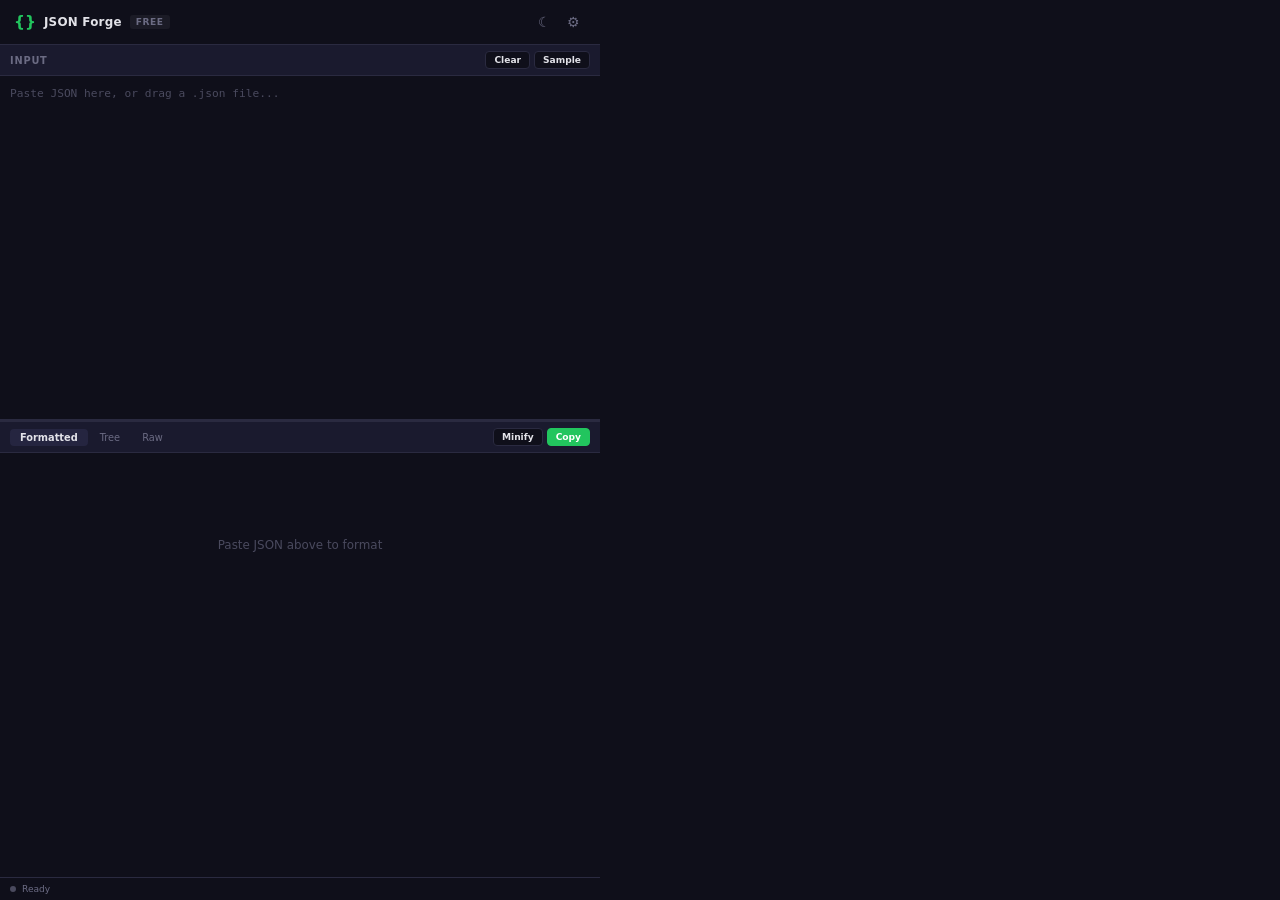
==== popup.html @ 89d29d86 "v1.0.0: Full extension source - popup UI, format/validate, tree view, themes, copy, minify, Pro lice" ====
<!DOCTYPE html>
<html lang="en">
<head>
  <meta charset="UTF-8">
  <meta name="viewport" content="width=device-width, initial-scale=1.0">
  <title>JSON Forge</title>
  <link rel="stylesheet" href="popup.css">
</head>
<body>
  <div class="app">
    <!-- Header -->
    <header class="header">
      <div class="brand">
        <span class="logo">&#123;&#125;</span>
        <span class="name">JSON Forge</span>
        <span class="badge" id="proBadge">Free</span>
      </div>
      <div class="header-actions">
        <button class="icon-btn" id="themeToggle" title="Toggle theme">&#9790;</button>
        <button class="icon-btn" id="settingsBtn" title="Settings">&#9881;</button>
      </div>
    </header>

    <!-- Main workspace -->
    <div class="workspace">
      <!-- Input pane -->
      <div class="pane input-pane">
        <div class="pane-header">
          <label class="pane-label">Input</label>
          <div class="pane-actions">
            <button class="btn btn-sm" id="clearBtn">Clear</button>
            <button class="btn btn-sm" id="sampleBtn">Sample</button>
          </div>
        </div>
        <textarea
          id="inputArea"
          class="input-area"
          placeholder="Paste JSON here, or drag a .json file..."
          spellcheck="false"
        ></textarea>
        <div class="drop-overlay" id="dropOverlay">
          <div class="drop-text">Drop .json file here</div>
        </div>
      </div>

      <!-- Divider (draggable) -->
      <div class="divider" id="divider"></div>

      <!-- Output pane -->
      <div class="pane output-pane">
        <div class="pane-header">
          <div class="view-tabs">
            <button class="view-tab active" data-view="formatted">Formatted</button>
            <button class="view-tab" data-view="tree">Tree</button>
            <button class="view-tab" data-view="raw">Raw</button>
          </div>
          <div class="pane-actions">
            <button class="btn btn-sm" id="minifyToggle" title="Minify output">Minify</button>
            <button class="btn btn-sm btn-primary" id="copyBtn">Copy</button>
          </div>
        </div>
        <div class="output-area" id="outputArea">
          <div class="placeholder">Paste JSON above to format</div>
        </div>
      </div>
    </div>

    <!-- Status bar -->
    <footer class="status-bar">
      <div class="status-left">
        <span class="status-indicator" id="statusIndicator"></span>
        <span id="statusText">Ready</span>
      </div>
      <div class="status-right">
        <span id="lineCount"></span>
        <span id="charCount"></span>
      </div>
    </footer>
  </div>

  <!-- Settings panel (hidden) -->
  <div class="overlay" id="settingsOverlay">
    <div class="panel" id="settingsPanel">
      <div class="panel-header">
        <h2>Settings</h2>
        <button class="icon-btn" id="closeSettings">&times;</button>
      </div>
      <div class="panel-body">
        <div class="setting">
          <label>Tab size</label>
          <select id="tabSize">
            <option value="2">2 spaces</option>
            <option value="4" selected>4 spaces</option>
            <option value="8">8 spaces</option>
          </select>
        </div>
        <div class="setting">
          <label>Theme</label>
          <select id="themeSelect">
            <option value="dark">Dark</option>
            <option value="light">Light</option>
          </select>
        </div>
        <div class="setting">
          <label>Line numbers</label>
          <input type="checkbox" id="showLineNumbers" checked>
        </div>
        <hr>
        <div class="setting pro-section">
          <label class="pro-label">PRO FEATURES</label>
        </div>
        <div class="setting">
          <label>History</label>
          <span class="pro-tag">Pro</span>
        </div>
        <div class="setting">
          <label>JSON Diff</label>
          <span class="pro-tag">Pro</span>
        </div>
        <div class="setting">
          <label>Export (CSV, YAML)</label>
          <span class="pro-tag">Pro</span>
        </div>
        <div class="setting">
          <label>JSONPath query</label>
          <span class="pro-tag">Pro</span>
        </div>
        <button class="btn btn-primary btn-full" id="upgradeBtn">Upgrade to Pro — $4.99/yr</button>
      </div>
    </div>
  </div>

  <script src="popup.js"></script>
</body>
</html>
---- popup.css ----
/* ── Reset & Base ── */
*, *::before, *::after { margin: 0; padding: 0; box-sizing: border-box; }
html { font-size: 14px; }

/* ── Dark Theme (default) ── */
:root {
  --bg: #0f0f1a;
  --bg-2: #1a1a2e;
  --bg-3: #252540;
  --text: #e2e2e8;
  --text-muted: #6b6b83;
  --text-dim: #4a4a5e;
  --border: #2a2a40;
  --accent: #22c55e;
  --accent-dim: rgba(34,197,94,0.15);
  --error: #ef4444;
  --error-dim: rgba(239,68,68,0.15);
  --warning: #f59e0b;
  --primary: #3b82f6;
  --primary-dim: rgba(59,130,246,0.15);
  --font-mono: 'SF Mono', 'Fira Code', 'Cascadia Code', 'Consolas', monospace;
  --font-sans: -apple-system, BlinkMacSystemFont, 'Segoe UI', system-ui, sans-serif;
  --radius: 6px;
  --radius-sm: 4px;
  --shadow: 0 4px 20px rgba(0,0,0,0.3);
}

/* ── Light Theme ── */
.light {
  --bg: #ffffff;
  --bg-2: #f5f5f8;
  --bg-3: #eaeaef;
  --text: #1a1a2e;
  --text-muted: #6b6b83;
  --text-dim: #9a9ab0;
  --border: #d4d4dc;
  --accent: #16a34a;
  --accent-dim: rgba(22,163,74,0.1);
  --shadow: 0 4px 20px rgba(0,0,0,0.08);
}

/* ── Layout ── */
body {
  width: 600px;
  height: 500px;
  font-family: var(--font-sans);
  background: var(--bg);
  color: var(--text);
  overflow: hidden;
  -webkit-font-smoothing: antialiased;
}

.app {
  display: flex;
  flex-direction: column;
  height: 100vh;
}

/* ── Header ── */
.header {
  display: flex;
  align-items: center;
  justify-content: space-between;
  padding: 10px 14px;
  border-bottom: 1px solid var(--border);
  flex-shrink: 0;
}

.brand { display: flex; align-items: center; gap: 8px; }
.logo { font-size: 1.1rem; font-weight: 700; color: var(--accent); }
.name { font-size: 0.85rem; font-weight: 600; letter-spacing: 0.02em; }
.badge {
  font-size: 0.65rem;
  font-weight: 600;
  padding: 2px 6px;
  border-radius: 3px;
  background: rgba(255,255,255,0.05);
  color: var(--text-muted);
  text-transform: uppercase;
  letter-spacing: 0.06em;
}
.badge.pro { background: var(--accent-dim); color: var(--accent); }
.badge.trial { background: var(--primary-dim); color: var(--primary); }

.header-actions { display: flex; gap: 4px; }

.icon-btn {
  background: none;
  border: none;
  color: var(--text-muted);
  cursor: pointer;
  font-size: 1rem;
  padding: 4px 6px;
  border-radius: var(--radius-sm);
  transition: all 0.15s;
}
.icon-btn:hover { background: var(--bg-2); color: var(--text); }

/* ── Workspace ── */
.workspace {
  display: flex;
  flex-direction: column;
  flex: 1;
  min-height: 0;
  position: relative;
}

.pane {
  display: flex;
  flex-direction: column;
  min-height: 0;
}

.input-pane { flex: 0 0 45%; }
.output-pane { flex: 1; }

.pane-header {
  display: flex;
  align-items: center;
  justify-content: space-between;
  padding: 6px 10px;
  background: var(--bg-2);
  border-bottom: 1px solid var(--border);
  flex-shrink: 0;
}

.pane-label {
  font-size: 0.7rem;
  font-weight: 600;
  text-transform: uppercase;
  letter-spacing: 0.08em;
  color: var(--text-muted);
}

.pane-actions { display: flex; gap: 4px; }

.btn {
  font-family: var(--font-sans);
  font-size: 0.7rem;
  font-weight: 600;
  padding: 4px 10px;
  border: 1px solid var(--border);
  border-radius: var(--radius-sm);
  background: var(--bg);
  color: var(--text);
  cursor: pointer;
  transition: all 0.12s;
}
.btn:hover { background: var(--bg-2); border-color: var(--text-muted); }
.btn-sm { padding: 3px 8px; font-size: 0.65rem; }
.btn-primary { background: var(--accent); color: #fff; border-color: var(--accent); }
.btn-primary:hover { opacity: 0.9; }
.btn-full { width: 100%; margin-top: 12px; padding: 8px; font-size: 0.8rem; text-align: center; }

/* ── Input Area ── */
.input-area {
  flex: 1;
  width: 100%;
  padding: 10px;
  font-family: var(--font-mono);
  font-size: 0.8rem;
  line-height: 1.5;
  color: var(--text);
  background: var(--bg);
  border: none;
  outline: none;
  resize: none;
  tab-size: 2;
}
.input-area::placeholder { color: var(--text-dim); }
.input-area:focus { background: var(--bg-2); }

/* ── Drop overlay ── */
.drop-overlay {
  display: none;
  position: absolute;
  top: 0; left: 0; right: 0; bottom: 0;
  background: rgba(15,15,26,0.92);
  align-items: center;
  justify-content: center;
  z-index: 10;
  font-size: 1.1rem;
  font-weight: 600;
  color: var(--accent);
  border: 2px dashed var(--accent);
  border-radius: var(--radius);
}
.dragging .drop-overlay { display: flex; }

/* ── Divider ── */
.divider {
  height: 3px;
  background: var(--border);
  cursor: row-resize;
  flex-shrink: 0;
  transition: background 0.15s;
}
.divider:hover { background: var(--accent); }

/* ── View Tabs ── */
.view-tabs { display: flex; gap: 2px; }
.view-tab {
  font-family: var(--font-sans);
  font-size: 0.7rem;
  font-weight: 500;
  padding: 3px 10px;
  border: none;
  border-radius: var(--radius-sm);
  background: transparent;
  color: var(--text-muted);
  cursor: pointer;
  transition: all 0.12s;
}
.view-tab:hover { color: var(--text); background: var(--bg-3); }
.view-tab.active { background: var(--bg-3); color: var(--text); font-weight: 600; }

/* ── Output Area ── */
.output-area {
  flex: 1;
  padding: 10px;
  font-family: var(--font-mono);
  font-size: 0.8rem;
  line-height: 1.5;
  overflow: auto;
  background: var(--bg);
  white-space: pre-wrap;
  word-break: break-all;
}

.output-area .placeholder {
  color: var(--text-dim);
  font-family: var(--font-sans);
  font-size: 0.85rem;
  text-align: center;
  padding-top: 40px;
}

/* ── Syntax Highlighting ── */
.hl-key { color: #ff79c6; }
.hl-string { color: #f1fa8c; }
.hl-number { color: #bd93f9; }
.hl-bool { color: #50fa7b; }
.hl-null { color: #ff79c6; }
.hl-bracket { color: var(--text-muted); }
.hl-colon { color: var(--text-muted); }
.hl-comma { color: var(--text-muted); }
.light .hl-key { color: #d63384; }
.light .hl-string { color: #0d9488; }
.light .hl-number { color: #7c3aed; }
.light .hl-bool { color: #16a34a; }
.light .hl-null { color: #d63384; }

/* ── Status Bar ── */
.status-bar {
  display: flex;
  align-items: center;
  justify-content: space-between;
  padding: 6px 10px;
  border-top: 1px solid var(--border);
  font-size: 0.65rem;
  color: var(--text-muted);
  flex-shrink: 0;
}
.status-left, .status-right { display: flex; align-items: center; gap: 6px; }
.status-right { gap: 12px; }
.status-indicator {
  width: 6px;
  height: 6px;
  border-radius: 50%;
  background: var(--text-dim);
  display: inline-block;
}
.status-indicator.valid { background: var(--accent); }
.status-indicator.invalid { background: var(--error); }

/* ── Error Display ── */
.error-message {
  color: var(--error);
  font-family: var(--font-mono);
  font-size: 0.75rem;
  padding: 6px 10px;
  background: var(--error-dim);
  border-radius: var(--radius-sm);
  margin-bottom: 6px;
}

/* ── Settings Overlay ── */
.overlay {
  display: none;
  position: fixed;
  top: 0; left: 0; right: 0; bottom: 0;
  background: rgba(0,0,0,0.5);
  align-items: center;
  justify-content: center;
  z-index: 100;
}
.overlay.open { display: flex; }

.panel {
  width: 90%;
  max-width: 400px;
  background: var(--bg);
  border: 1px solid var(--border);
  border-radius: var(--radius);
  box-shadow: var(--shadow);
}
.panel-header {
  display: flex;
  align-items: center;
  justify-content: space-between;
  padding: 12px 14px;
  border-bottom: 1px solid var(--border);
}
.panel-header h2 { font-size: 0.9rem; font-weight: 600; }
.panel-body { padding: 14px; }

.setting {
  display: flex;
  align-items: center;
  justify-content: space-between;
  padding: 8px 0;
}
.setting label { font-size: 0.8rem; }
.setting select, .setting input[type="checkbox"] {
  font-family: var(--font-sans);
  font-size: 0.75rem;
  padding: 3px 6px;
  border: 1px solid var(--border);
  border-radius: var(--radius-sm);
  background: var(--bg-2);
  color: var(--text);
}
.panel-body hr { border: none; border-top: 1px solid var(--border); margin: 12px 0; }

.pro-section { justify-content: flex-start; gap: 8px; }
.pro-label {
  font-size: 0.65rem !important;
  font-weight: 600;
  text-transform: uppercase;
  letter-spacing: 0.1em;
  color: var(--accent);
}
.pro-tag {
  font-size: 0.6rem;
  font-weight: 600;
  text-transform: uppercase;
  letter-spacing: 0.06em;
  padding: 1px 5px;
  border-radius: 3px;
  background: var(--accent-dim);
  color: var(--accent);
}

/* ── Tree View ── */
.tree-node { margin-left: 16px; }
.tree-toggle {
  cursor: pointer;
  display: inline-flex;
  align-items: center;
  gap: 2px;
  color: var(--text-muted);
  font-size: 0.65rem;
  margin-right: 2px;
  user-select: none;
}
.tree-toggle:hover { color: var(--text); }
.tree-key { color: var(--primary); }
.light .tree-key { color: #2563eb; }
.tree-collapsed .tree-children { display: none; }

/* ── Scrollbar ── */
::-webkit-scrollbar { width: 6px; height: 6px; }
::-webkit-scrollbar-track { background: transparent; }
::-webkit-scrollbar-thumb { background: var(--border); border-radius: 3px; }
::-webkit-scrollbar-thumb:hover { background: var(--text-muted); }
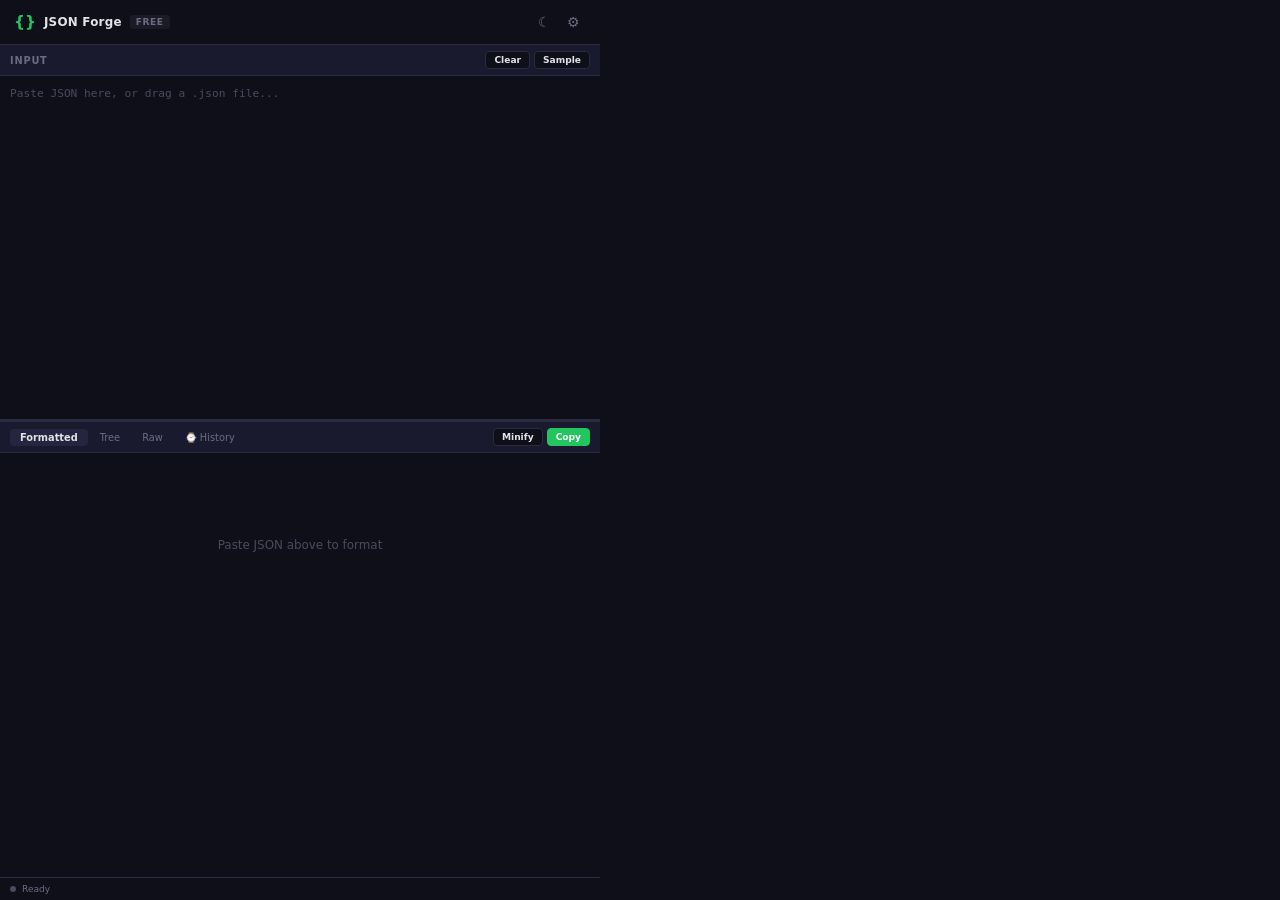
==== commit 3236e058: "Pro feature: format history + fix price to .99/yr" ====
--- a/popup.html
+++ b/popup.html
@@ -53,6 +53,7 @@
             <button class="view-tab active" data-view="formatted">Formatted</button>
             <button class="view-tab" data-view="tree">Tree</button>
             <button class="view-tab" data-view="raw">Raw</button>
+            <button class="view-tab" data-view="history" title="Format history (Pro)">&#8986; History</button>
           </div>
           <div class="pane-actions">
             <button class="btn btn-sm" id="minifyToggle" title="Minify output">Minify</button>
@@ -125,7 +126,7 @@
           <label>JSONPath query</label>
           <span class="pro-tag">Pro</span>
         </div>
-        <button class="btn btn-primary btn-full" id="upgradeBtn">Upgrade to Pro — $4.99/yr</button>
+        <button class="btn btn-primary btn-full" id="upgradeBtn">Upgrade to Pro — $9.99/yr</button>
       </div>
     </div>
   </div>
--- a/popup.css
+++ b/popup.css
@@ -351,6 +351,69 @@
   color: var(--accent);
 }
 
+/* ── History View ── */
+.history-list { padding: 4px; }
+.history-item {
+  background: var(--bg-2);
+  border: 1px solid var(--border);
+  border-radius: var(--radius);
+  padding: 10px 12px;
+  margin-bottom: 8px;
+  transition: border-color 0.12s;
+}
+.history-item:hover { border-color: var(--text-muted); }
+.history-item-meta {
+  display: flex;
+  justify-content: space-between;
+  align-items: center;
+  margin-bottom: 6px;
+}
+.history-item-time {
+  font-size: 0.7rem;
+  font-weight: 600;
+  color: var(--text-muted);
+}
+.history-item-stats {
+  font-size: 0.65rem;
+  color: var(--text-dim);
+  font-family: var(--font-mono);
+}
+.history-item-preview {
+  font-family: var(--font-mono);
+  font-size: 0.72rem;
+  line-height: 1.4;
+  color: var(--text);
+  background: var(--bg);
+  padding: 6px 8px;
+  border-radius: var(--radius-sm);
+  margin-bottom: 6px;
+  overflow-x: auto;
+  white-space: pre;
+  max-height: 60px;
+}
+.history-item-actions { display: flex; gap: 6px; }
+.history-more {
+  text-align: center;
+  font-size: 0.7rem;
+  color: var(--text-dim);
+  padding: 8px;
+}
+.history-locked {
+  display: flex;
+  flex-direction: column;
+  align-items: center;
+  justify-content: center;
+  gap: 12px;
+  padding: 40px 20px;
+  text-align: center;
+}
+.history-lock-icon { font-size: 2rem; }
+.history-trial-note {
+  font-size: 0.7rem;
+  color: var(--text-muted);
+  margin: 0;
+}
+
 /* ── Tree View ── */
 .tree-node { margin-left: 16px; }
 .tree-toggle {
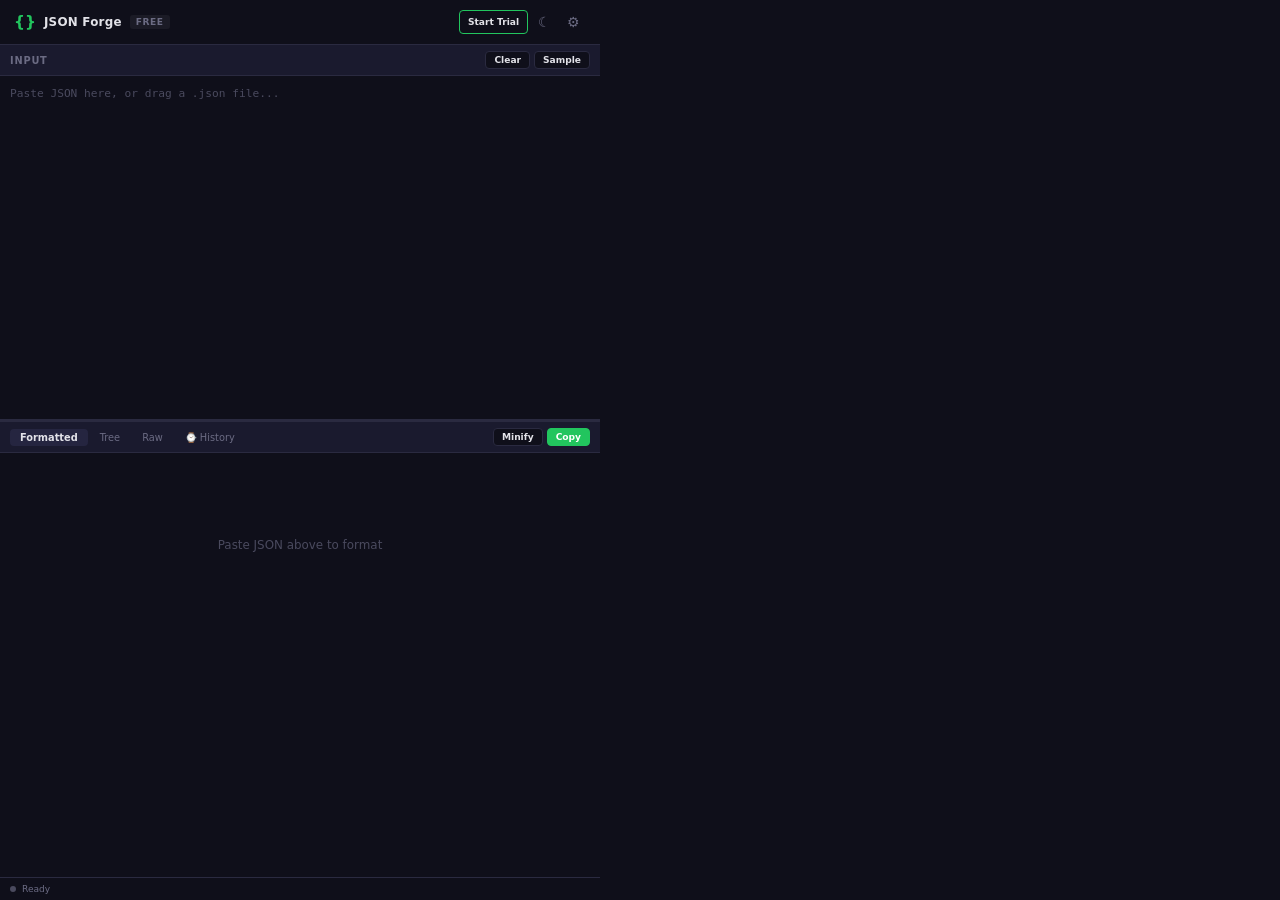
==== commit 659c1e47: "Make Pro activation discoverable: header trial button, History lock screen with activate flow" ====
--- a/popup.html
+++ b/popup.html
@@ -16,6 +16,7 @@
         <span class="badge" id="proBadge">Free</span>
       </div>
       <div class="header-actions">
+        <button class="btn btn-sm" id="activateTrialBtn" style="border-color:#22c55e;">Start Trial</button>
         <button class="icon-btn" id="themeToggle" title="Toggle theme">&#9790;</button>
         <button class="icon-btn" id="settingsBtn" title="Settings">&#9881;</button>
       </div>
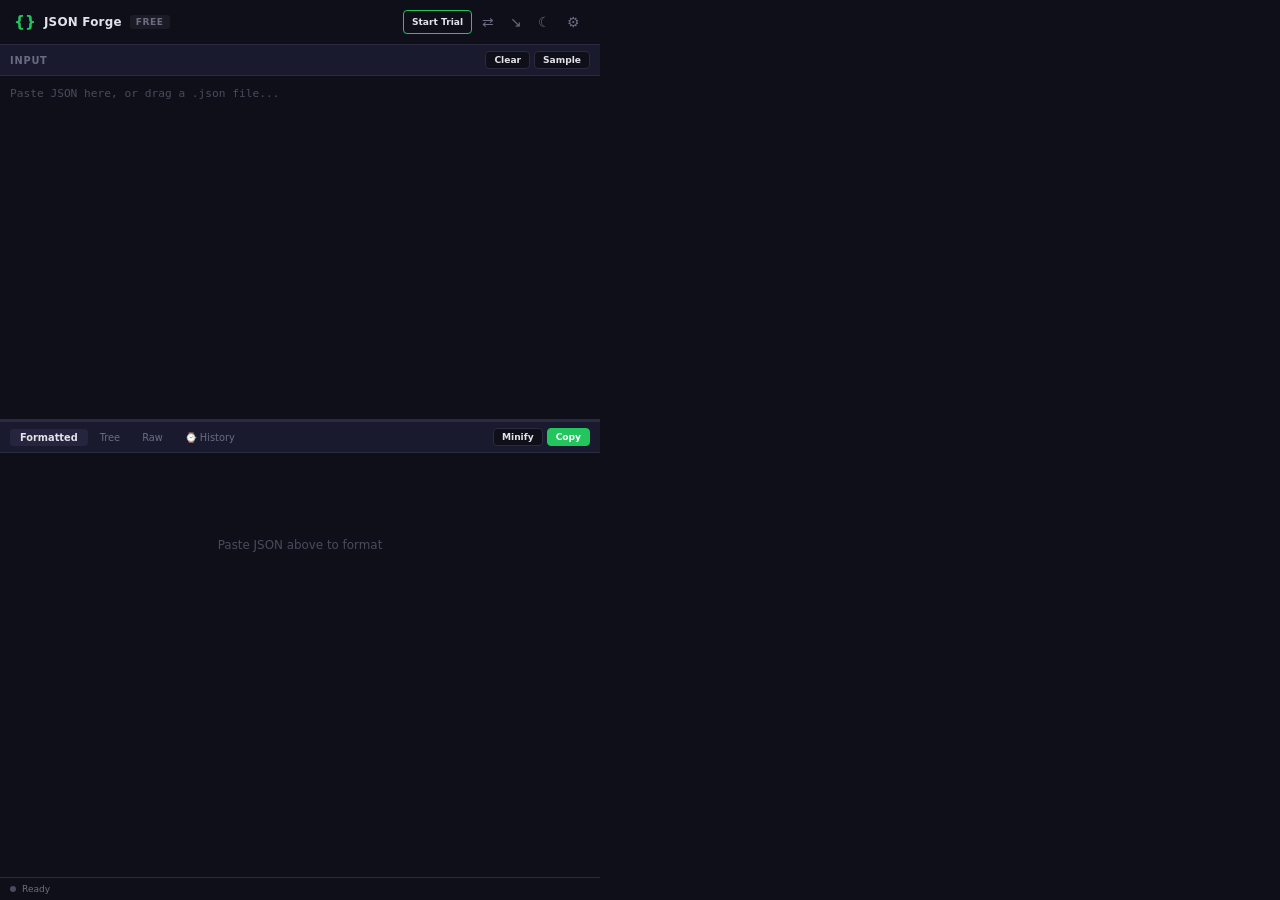
==== commit 45237fef: "Pro features v1.1: Export, JSONPath, JSON Diff, Custom themes" ====
--- a/popup.html
+++ b/popup.html
@@ -17,6 +17,8 @@
       </div>
       <div class="header-actions">
         <button class="btn btn-sm" id="activateTrialBtn" style="border-color:#22c55e;">Start Trial</button>
+        <button class="icon-btn" id="diffBtn" title="JSON Diff (Pro)">&#8644;</button>
+        <button class="icon-btn" id="exportBtn" title="Export (Pro)">&#8600;</button>
         <button class="icon-btn" id="themeToggle" title="Toggle theme">&#9790;</button>
         <button class="icon-btn" id="settingsBtn" title="Settings">&#9881;</button>
       </div>
@@ -61,8 +63,24 @@
             <button class="btn btn-sm btn-primary" id="copyBtn">Copy</button>
           </div>
         </div>
+
+        <!-- JSONPath query bar (hidden, shown for Pro) -->
+        <div class="query-bar" id="queryBar" style="display:none;">
+          <span class="query-prefix">$.</span>
+          <input type="text" id="queryInput" class="query-input" placeholder="key or path (e.g. store.books[0].title)" spellcheck="false">
+          <span class="query-count" id="queryCount"></span>
+        </div>
+
         <div class="output-area" id="outputArea">
           <div class="placeholder">Paste JSON above to format</div>
+        </div>
+
+        <!-- Export dropdown (hidden) -->
+        <div class="export-dropdown" id="exportDropdown" style="display:none;">
+          <button class="export-option" data-format="json">As JSON</button>
+          <button class="export-option" data-format="csv">As CSV</button>
+          <button class="export-option" data-format="yaml">As YAML</button>
+          <button class="export-option" data-format="minified">As minified JSON</button>
         </div>
       </div>
     </div>
@@ -132,6 +150,36 @@
     </div>
   </div>
 
+  <!-- Diff overlay (hidden) -->
+  <div class="overlay" id="diffOverlay" style="display:none;">
+    <div class="panel diff-panel">
+      <div class="panel-header">
+        <h2>JSON Diff</h2>
+        <button class="icon-btn" id="closeDiff">&times;</button>
+      </div>
+      <div class="diff-body">
+        <div class="diff-inputs">
+          <div class="diff-pane">
+            <label class="diff-label">Old JSON</label>
+            <textarea id="diffOld" class="diff-textarea" placeholder='{"old":"value"}' spellcheck="false"></textarea>
+          </div>
+          <div class="diff-pane">
+            <label class="diff-label">New JSON</label>
+            <textarea id="diffNew" class="diff-textarea" placeholder='{"new":"value"}' spellcheck="false"></textarea>
+          </div>
+        </div>
+        <button class="btn btn-primary btn-full" id="diffCompareBtn">Compare</button>
+        <div class="diff-results" id="diffResults">
+          <div class="placeholder">Paste old and new JSON, then click Compare.</div>
+        </div>
+        <div class="diff-actions" id="diffActions" style="display:none;">
+          <button class="btn btn-sm" id="diffCopyResults">Copy diff</button>
+          <button class="btn btn-sm" id="diffClear">Clear</button>
+        </div>
+      </div>
+    </div>
+  </div>
+
   <script src="popup.js"></script>
 </body>
 </html>
--- a/popup.css
+++ b/popup.css
@@ -112,7 +112,7 @@
 }
 
 .input-pane { flex: 0 0 45%; }
-.output-pane { flex: 1; }
+.output-pane { flex: 1; position: relative; }
 
 .pane-header {
   display: flex;
@@ -436,3 +436,153 @@
 ::-webkit-scrollbar-track { background: transparent; }
 ::-webkit-scrollbar-thumb { background: var(--border); border-radius: 3px; }
 ::-webkit-scrollbar-thumb:hover { background: var(--text-muted); }
+
+/* ── Export Dropdown ── */
+.export-dropdown {
+  position: absolute;
+  right: 42px;
+  top: 28px;
+  background: var(--bg-2);
+  border: 1px solid var(--border);
+  border-radius: var(--radius);
+  box-shadow: var(--shadow);
+  z-index: 20;
+  min-width: 130px;
+}
+.export-option {
+  display: block;
+  width: 100%;
+  padding: 6px 14px;
+  font-size: 0.7rem;
+  font-family: var(--font-mono);
+  color: var(--text);
+  background: none;
+  border: none;
+  cursor: pointer;
+  text-align: left;
+  transition: background 0.1s;
+}
+.export-option:hover { background: var(--bg-3); }
+.export-option:first-child { border-radius: var(--radius) var(--radius) 0 0; }
+.export-option:last-child { border-radius: 0 0 var(--radius) var(--radius); }
+
+/* ── JSONPath Query Bar ── */
+.query-bar {
+  display: flex;
+  align-items: center;
+  gap: 4px;
+  padding: 4px 10px;
+  background: var(--bg-2);
+  border-bottom: 1px solid var(--border);
+  flex-shrink: 0;
+}
+.query-prefix {
+  font-family: var(--font-mono);
+  font-size: 0.75rem;
+  color: var(--accent);
+  font-weight: 700;
+}
+.query-input {
+  flex: 1;
+  font-family: var(--font-mono);
+  font-size: 0.7rem;
+  padding: 3px 6px;
+  background: var(--bg);
+  border: 1px solid var(--border);
+  border-radius: var(--radius-sm);
+  color: var(--text);
+  outline: none;
+}
+.query-input:focus { border-color: var(--accent); }
+.query-input::placeholder { color: var(--text-dim); }
+.query-count {
+  font-family: var(--font-mono);
+  font-size: 0.6rem;
+  color: var(--text-muted);
+  white-space: nowrap;
+}
+
+/* ── Diff Overlay ── */
+.diff-panel {
+  max-width: 500px;
+  max-height: 85vh;
+  display: flex;
+  flex-direction: column;
+}
+.diff-body {
+  padding: 14px;
+  overflow-y: auto;
+  flex: 1;
+}
+.diff-inputs {
+  display: flex;
+  gap: 10px;
+  margin-bottom: 10px;
+}
+.diff-pane { flex: 1; }
+.diff-label {
+  font-size: 0.7rem;
+  font-weight: 600;
+  text-transform: uppercase;
+  letter-spacing: 0.08em;
+  color: var(--text-muted);
+  display: block;
+  margin-bottom: 4px;
+}
+.diff-textarea {
+  width: 100%;
+  height: 100px;
+  font-family: var(--font-mono);
+  font-size: 0.7rem;
+  padding: 6px;
+  background: var(--bg);
+  border: 1px solid var(--border);
+  border-radius: var(--radius-sm);
+  color: var(--text);
+  outline: none;
+  resize: vertical;
+}
+.diff-textarea:focus { border-color: var(--accent); }
+.diff-textarea::placeholder { color: var(--text-dim); }
+
+.diff-results {
+  font-family: var(--font-mono);
+  font-size: 0.7rem;
+  line-height: 1.6;
+  margin-top: 10px;
+  padding: 8px;
+  background: var(--bg);
+  border: 1px solid var(--border);
+  border-radius: var(--radius-sm);
+  max-height: 300px;
+  overflow-y: auto;
+  min-height: 40px;
+}
+.diff-summary {
+  font-weight: 600;
+  margin-bottom: 8px;
+  color: var(--text);
+}
+.diff-line {
+  display: flex;
+  gap: 6px;
+  padding: 2px 4px;
+  border-radius: 2px;
+  align-items: baseline;
+}
+.diff-icon { font-weight: 700; width: 14px; text-align: center; flex-shrink: 0; }
+.diff-path { color: var(--text-muted); flex-shrink: 0; }
+.diff-value { flex: 1; }
+.diff-added { background: rgba(34,197,94,0.1); }
+.diff-added .diff-icon { color: var(--accent); }
+.diff-removed { background: rgba(239,68,68,0.1); }
+.diff-removed .diff-icon { color: var(--error); }
+.diff-changed { background: rgba(245,158,11,0.1); }
+.diff-changed .diff-icon { color: var(--warning); }
+.diff-old { color: var(--error); text-decoration: line-through; }
+.diff-new { color: var(--accent); }
+.diff-val { color: var(--text); }
+.diff-no-changes { color: var(--accent); text-align: center; padding: 20px; }
+.diff-error { color: var(--error); padding: 10px; }
+.diff-truncated { color: var(--text-dim); text-align: center; padding: 4px; }
+.diff-actions { display: flex; gap: 6px; margin-top: 8px; }
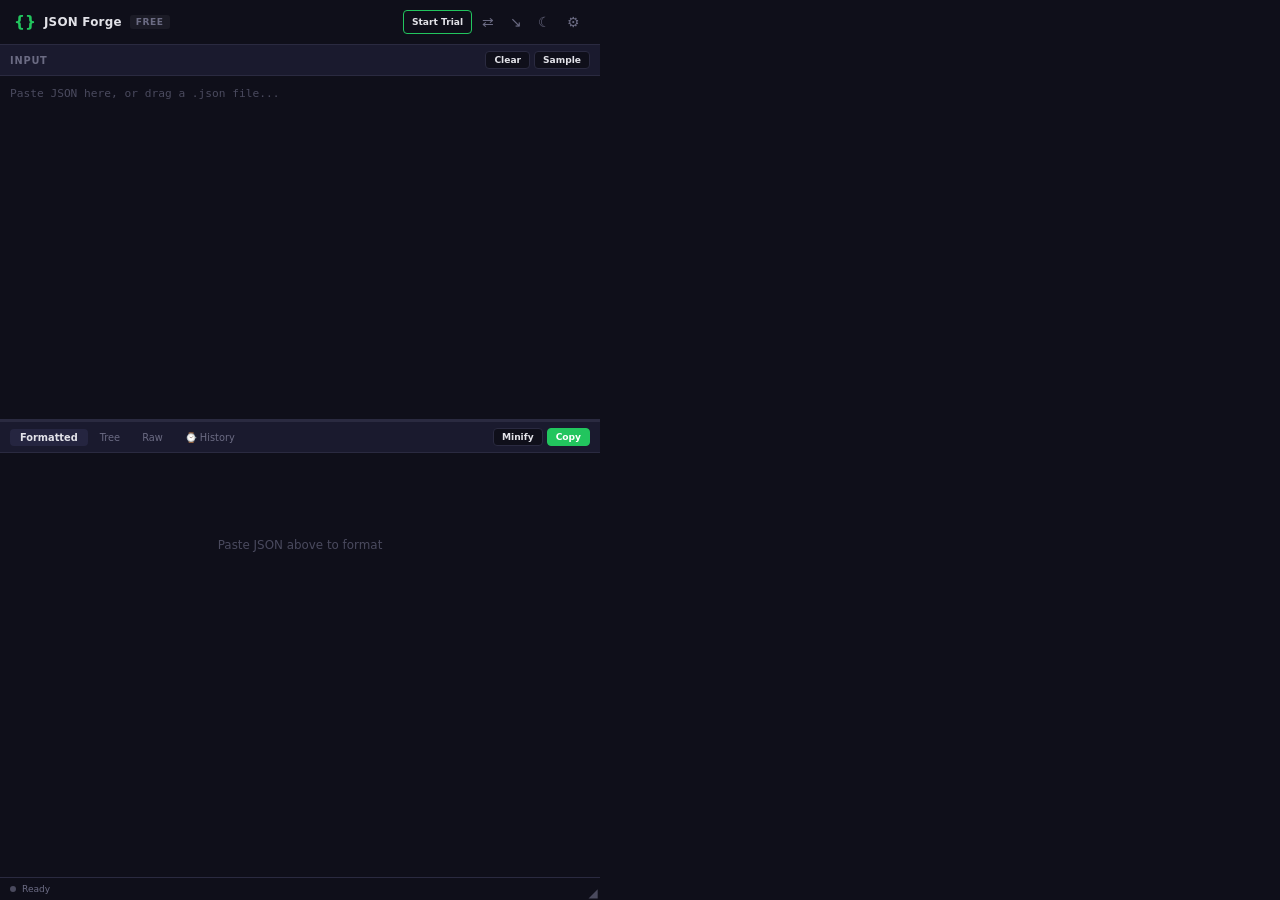
==== commit dbe4e4d6: "Fix: resize handle, Pro themes, work persistence, input save/restore" ====
--- a/popup.html
+++ b/popup.html
@@ -95,6 +95,7 @@
         <span id="lineCount"></span>
         <span id="charCount"></span>
       </div>
+      <div class="resize-handle" id="resizeHandle">&#9698;</div>
     </footer>
   </div>
 
@@ -119,6 +120,9 @@
           <select id="themeSelect">
             <option value="dark">Dark</option>
             <option value="light">Light</option>
+            <option value="monokai" class="theme-pro">Monokai <span class="pro-tag">Pro</span></option>
+            <option value="nord" class="theme-pro">Nord <span class="pro-tag">Pro</span></option>
+            <option value="solarized" class="theme-pro">Solarized <span class="pro-tag">Pro</span></option>
           </select>
         </div>
         <div class="setting">
--- a/popup.css
+++ b/popup.css
@@ -43,6 +43,9 @@
 body {
   width: 600px;
   height: 500px;
+  min-width: 400px;
+  min-height: 350px;
+  overflow: hidden;
   font-family: var(--font-sans);
   background: var(--bg);
   color: var(--text);
@@ -260,6 +263,7 @@
   font-size: 0.65rem;
   color: var(--text-muted);
   flex-shrink: 0;
+  position: relative;
 }
 .status-left, .status-right { display: flex; align-items: center; gap: 6px; }
 .status-right { gap: 12px; }
@@ -586,3 +590,32 @@
 .diff-error { color: var(--error); padding: 10px; }
 .diff-truncated { color: var(--text-dim); text-align: center; padding: 4px; }
 .diff-actions { display: flex; gap: 6px; margin-top: 8px; }
+
+/* ── Resize Handle ── */
+.resize-handle {
+  position: absolute;
+  bottom: 0;
+  right: 0;
+  width: 14px;
+  height: 14px;
+  font-size: 12px;
+  line-height: 14px;
+  text-align: center;
+  color: var(--text-dim);
+  cursor: nwse-resize;
+  user-select: none;
+  z-index: 50;
+}
+.resize-handle:hover { color: var(--accent); }
+
+/* ── Pro Theme Options ── */
+.theme-pro {
+  display: none;
+  font-size: 0.7rem;
+  padding: 2px 3px;
+  background: var(--accent-dim);
+  color: var(--accent);
+  border-radius: 2px;
+  margin-left: 4px;
+}
+.pro-enabled .theme-pro { display: inline; }
